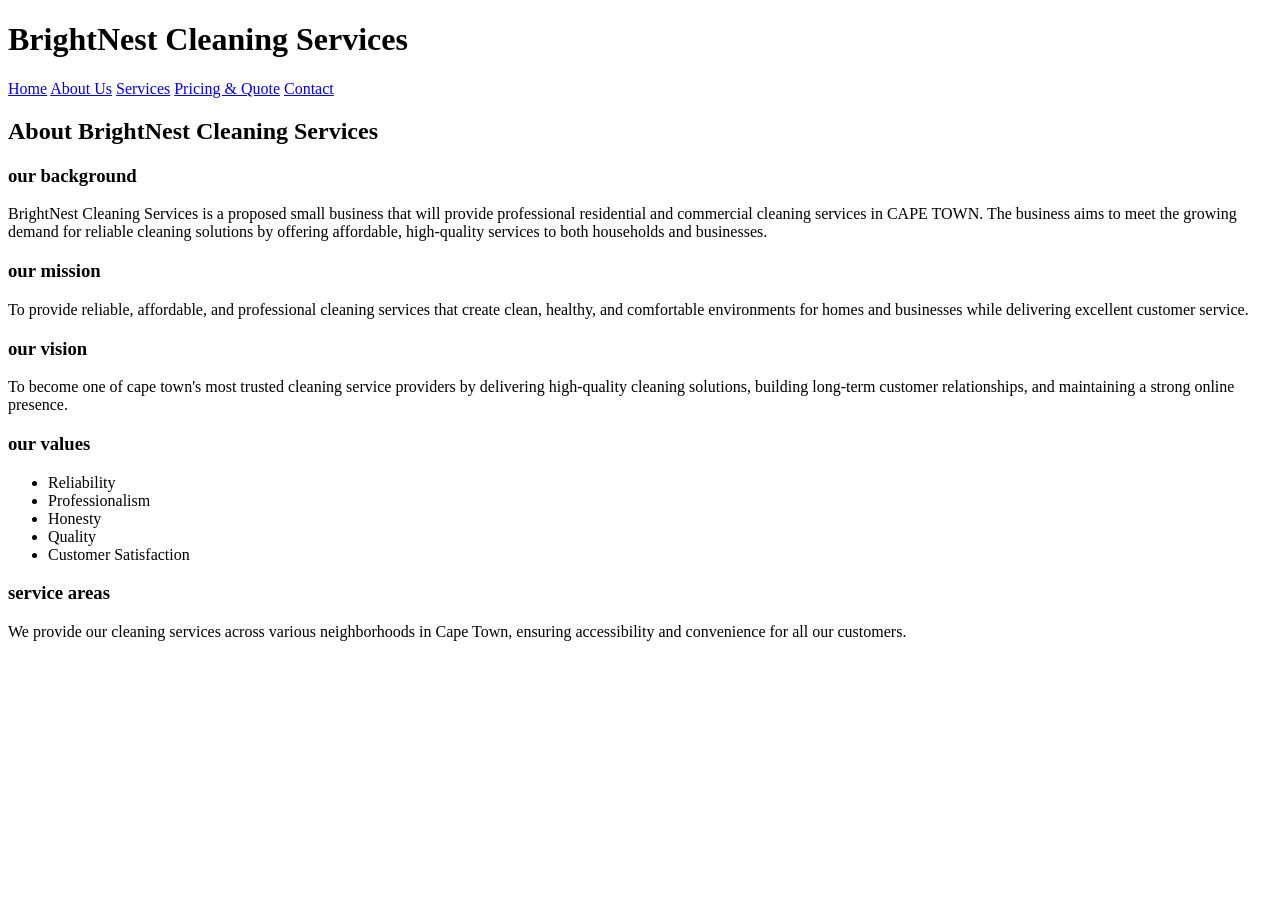
==== pages/about.html @ 54e5f953 "Create basic HTML website structure" ====
<!DOCTYPE html>
<html lang="en">

<head>
    <meta charset="UTF-8">
    <meta name="viewport" content="width=device-width, initial-scale=1.0">
    <title>About Us - BrightNest Cleaning Services</title>
</head>

<body>

    <header>

        <h1>BrightNest Cleaning Services</h1>
        <nav>
            <a href="../index.html">Home</a>
            <a href="about.html">About Us</a>
            <a href="services.html">Services</a>
            <a href="quote.html">Pricing & Quote</a>
            <a href="contact.html">Contact</a>

        </nav>
    </header>
    <main>
        <h2>About BrightNest Cleaning Services</h2>
        <section>
            <h3>our background</h3>
            <p>
                BrightNest Cleaning Services is a proposed small business that will provide professional residential and commercial cleaning services in CAPE TOWN. The business aims to meet the growing demand for reliable cleaning solutions by offering affordable, high-quality services to both households and businesses.
            </p>
        </section>
        <section>
            <h3>our mission</h3>
            <p>
                To provide reliable, affordable, and professional cleaning services that create clean, healthy, and comfortable environments for homes and businesses while delivering excellent customer service.
                
            </p>
        
        </section>
        <h3>our vision</h3>
        <p>
            To become one of cape town's most trusted cleaning service providers by delivering high-quality cleaning solutions, building long-term customer relationships, and maintaining a strong online presence.
        </p>
        <section>
            <h3>our values</h3>
            <ul>
          <li>Reliability</li>
                <li>Professionalism</li>
                <li>Honesty</li>
                <li>Quality</li>
                <li>Customer Satisfaction</li>
            </ul>
            <section>
                <h3>service areas</h3>
                <p>
                    We provide our cleaning services across various neighborhoods in Cape Town, ensuring accessibility and convenience for all our customers.
                </p>
            </section>
        </section>
    </main>
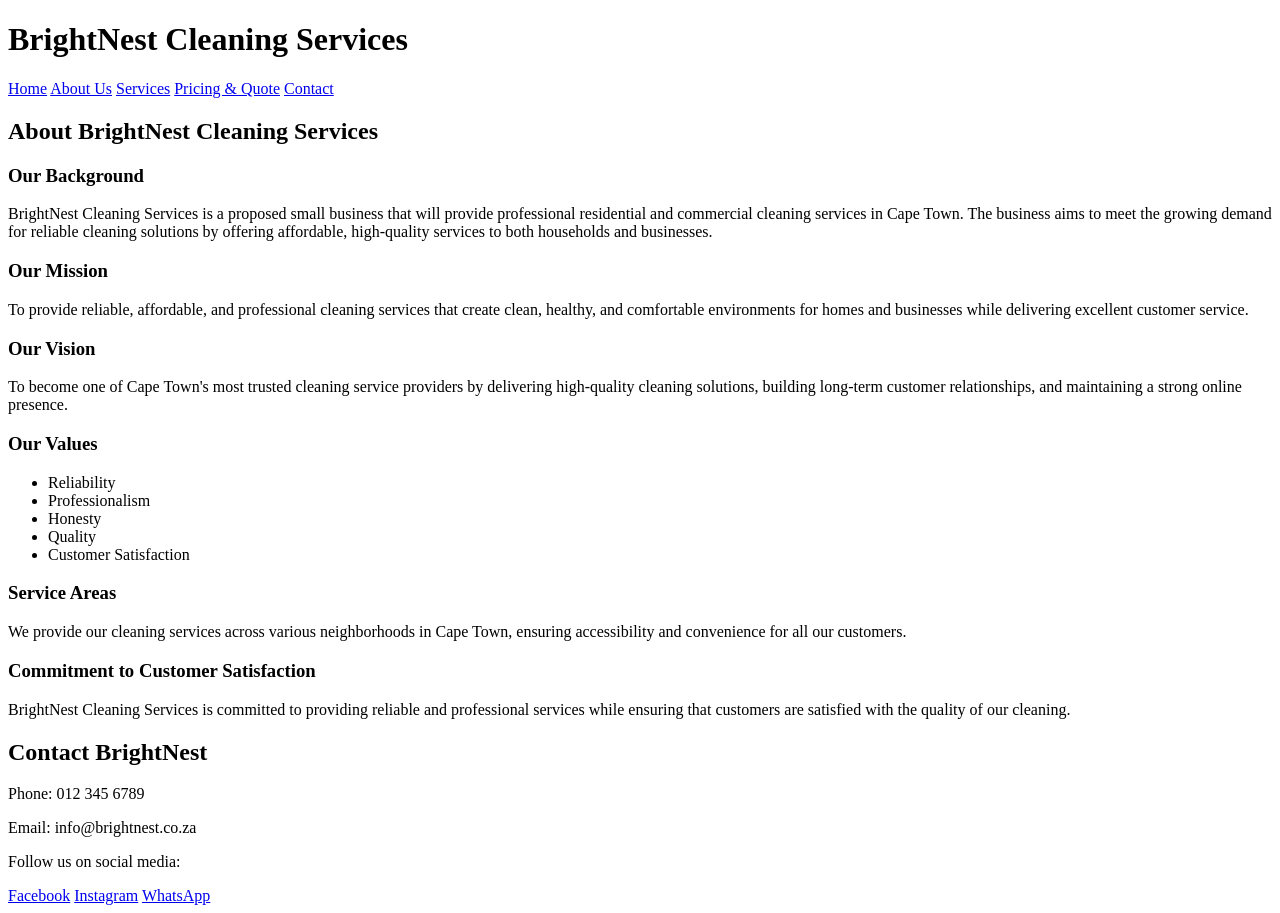
==== commit e171ca46: "Fix HTML structure and update documentation based on lecturer feedback" ====
--- a/pages/about.html
+++ b/pages/about.html
@@ -9,52 +9,124 @@
 
 <body>
 
+    <!-- Header and navigation -->
     <header>
 
         <h1>BrightNest Cleaning Services</h1>
+
         <nav>
             <a href="../index.html">Home</a>
             <a href="about.html">About Us</a>
             <a href="services.html">Services</a>
             <a href="quote.html">Pricing & Quote</a>
             <a href="contact.html">Contact</a>
+        </nav>
 
-        </nav>
     </header>
+
+    <!-- Main content -->
     <main>
+
         <h2>About BrightNest Cleaning Services</h2>
+
+        <!-- Company background -->
         <section>
-            <h3>our background</h3>
+
+            <h3>Our Background</h3>
+
             <p>
-                BrightNest Cleaning Services is a proposed small business that will provide professional residential and commercial cleaning services in CAPE TOWN. The business aims to meet the growing demand for reliable cleaning solutions by offering affordable, high-quality services to both households and businesses.
+                BrightNest Cleaning Services is a proposed small business that will provide professional residential
+                and commercial cleaning services in Cape Town. The business aims to meet the growing demand for
+                reliable cleaning solutions by offering affordable, high-quality services to both households and
+                businesses.
             </p>
+
         </section>
+
+        <!-- Company mission -->
         <section>
-            <h3>our mission</h3>
+
+            <h3>Our Mission</h3>
+
             <p>
-                To provide reliable, affordable, and professional cleaning services that create clean, healthy, and comfortable environments for homes and businesses while delivering excellent customer service.
-                
+                To provide reliable, affordable, and professional cleaning services that create clean, healthy, and
+                comfortable environments for homes and businesses while delivering excellent customer service.
             </p>
-        
+
         </section>
-        <h3>our vision</h3>
-        <p>
-            To become one of cape town's most trusted cleaning service providers by delivering high-quality cleaning solutions, building long-term customer relationships, and maintaining a strong online presence.
-        </p>
+
+        <!-- Company vision -->
         <section>
-            <h3>our values</h3>
+
+            <h3>Our Vision</h3>
+
+            <p>
+                To become one of Cape Town's most trusted cleaning service providers by delivering high-quality
+                cleaning solutions, building long-term customer relationships, and maintaining a strong online
+                presence.
+            </p>
+
+        </section>
+
+        <!-- Company values -->
+        <section>
+
+            <h3>Our Values</h3>
+
             <ul>
-          <li>Reliability</li>
+                <li>Reliability</li>
                 <li>Professionalism</li>
                 <li>Honesty</li>
                 <li>Quality</li>
                 <li>Customer Satisfaction</li>
             </ul>
-            <section>
-                <h3>service areas</h3>
-                <p>
-                    We provide our cleaning services across various neighborhoods in Cape Town, ensuring accessibility and convenience for all our customers.
-                </p>
-            </section>
+
         </section>
-    </main>+
+        <!-- Service areas -->
+        <section>
+
+            <h3>Service Areas</h3>
+
+            <p>
+                We provide our cleaning services across various neighborhoods in Cape Town, ensuring accessibility
+                and convenience for all our customers.
+            </p>
+
+        </section>
+
+        <!-- Customer satisfaction -->
+        <section>
+
+            <h3>Commitment to Customer Satisfaction</h3>
+
+            <p>
+                BrightNest Cleaning Services is committed to providing reliable and professional services while
+                ensuring that customers are satisfied with the quality of our cleaning.
+            </p>
+
+        </section>
+
+    </main>
+
+    <!-- Footer -->
+    <footer>
+
+        <h2>Contact BrightNest</h2>
+
+        <p>Phone: 012 345 6789</p>
+        <p>Email: info@brightnest.co.za</p>
+
+        <p>
+            Follow us on social media:
+        </p>
+
+        <a href="#">Facebook</a>
+        <a href="#">Instagram</a>
+        <a href="#">WhatsApp</a>
+
+    </footer>
+
+</body>
+
+</html>
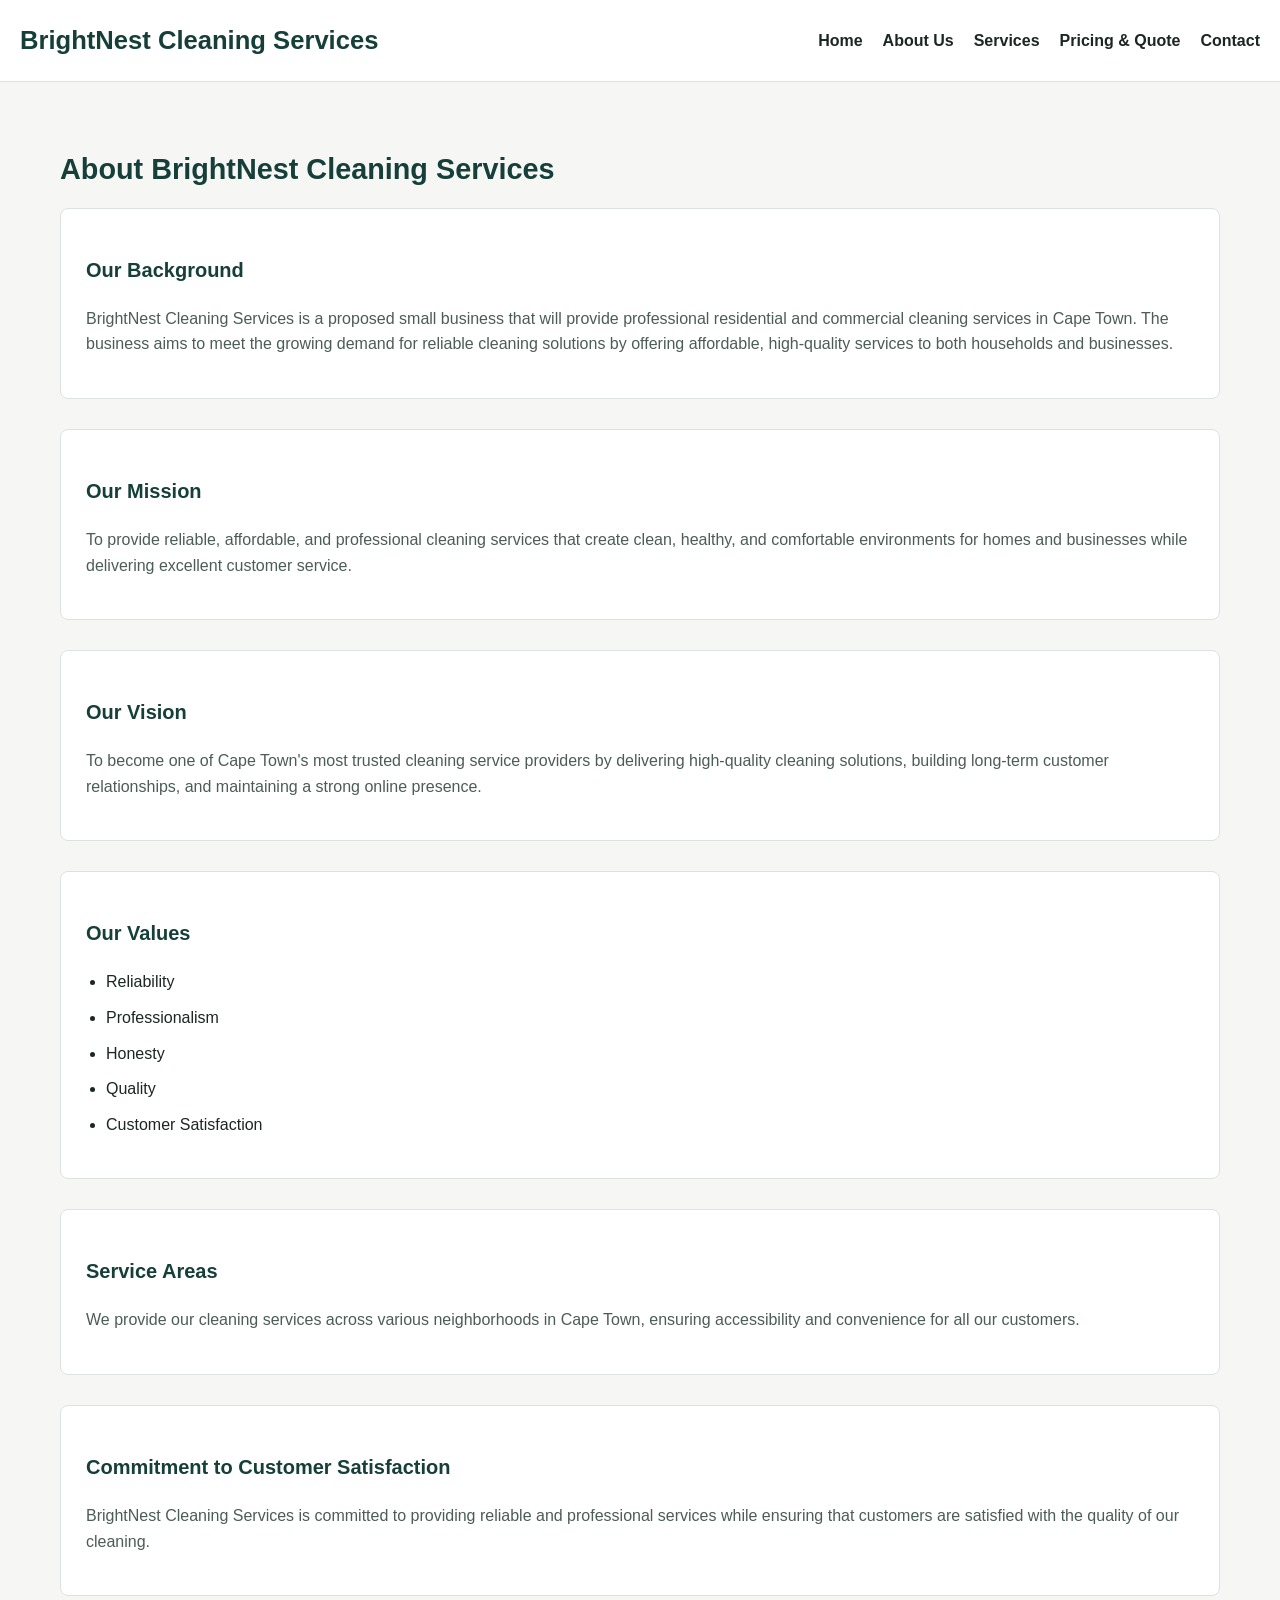
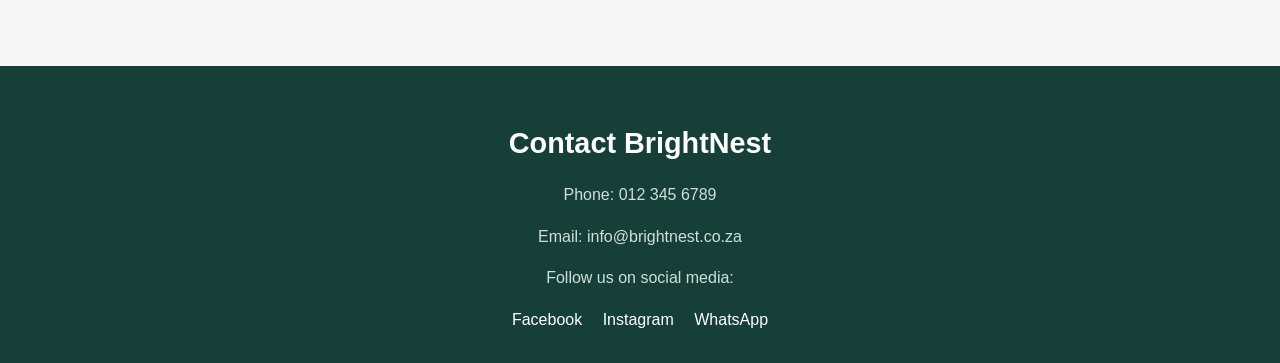
==== commit 0e1c0cd7: "linking stylesheet in each html file and adding more images" ====
--- a/pages/about.html
+++ b/pages/about.html
@@ -5,7 +5,10 @@
     <meta charset="UTF-8">
     <meta name="viewport" content="width=device-width, initial-scale=1.0">
     <title>About Us - BrightNest Cleaning Services</title>
+
+    <link rel="stylesheet" href="../css/style.css">
 </head>
+
 
 <body>
 
--- a/css/style.css
+++ b/css/style.css
@@ -0,0 +1,299 @@
+/* General settings */
+* {
+    box-sizing: border-box;
+}
+
+body {
+    margin: 0;
+    font-family: Arial, sans-serif;
+    line-height: 1.6;
+    color: #1c2622;
+    background-color: #f6f7f5;
+}
+
+/* Images */
+img {
+    max-width: 100%;
+    height: auto;
+}
+
+/* Links */
+a {
+    color: #1f5c54;
+    text-decoration: none;
+}
+
+/* Headings */
+h1,
+h2,
+h3 {
+    color: #163f3a;
+}
+
+h1 {
+    font-size: 1.6rem;
+}
+
+h2 {
+    font-size: 1.8rem;
+    margin-bottom: 1rem;
+}
+
+h3 {
+    font-size: 1.25rem;
+}
+
+p {
+    color: #4c5c57;
+}
+
+
+/* Header */
+header {
+    background-color: #ffffff;
+    padding: 20px;
+    border-bottom: 1px solid #dce3df;
+
+    display: flex;
+    justify-content: space-between;
+    align-items: center;
+    flex-wrap: wrap;
+}
+
+header h1 {
+    margin: 0;
+    color: #163f3a;
+}
+
+
+/* Navigation */
+nav {
+    display: flex;
+    gap: 20px;
+    flex-wrap: wrap;
+}
+
+nav a {
+    color: #1c2622;
+    font-weight: bold;
+    padding: 5px 0;
+}
+
+nav a:hover {
+    color: #1f5c54;
+    border-bottom: 2px solid #d98e3b;
+}
+
+
+/* Main content */
+main {
+    max-width: 1200px;
+    margin: auto;
+    padding: 40px 20px;
+}
+
+main > section {
+    background-color: #ffffff;
+    border: 1px solid #dce3df;
+    border-radius: 8px;
+    padding: 25px;
+    margin-bottom: 30px;
+}
+
+
+/* Hero section */
+.hero {
+    text-align: center;
+    padding: 70px 30px;
+}
+
+.hero h2 {
+    font-size: 2.5rem;
+    color: #163f3a;
+}
+
+.hero p {
+    margin: 20px auto;
+}
+
+
+/* Buttons */
+.btn {
+    display: inline-block;
+    background-color: #d98e3b;
+    color: #ffffff;
+    font-weight: bold;
+    padding: 12px 24px;
+    border-radius: 6px;
+}
+
+.btn:hover {
+    background-color: #b8722a;
+}
+
+
+/* Lists */
+main ul {
+    padding-left: 20px;
+}
+
+main ul li {
+    margin-bottom: 10px;
+}
+
+
+/* Testimonials */
+article {
+    background-color: #f6f7f5;
+    border-left: 3px solid #d98e3b;
+    padding: 15px 20px;
+    margin-bottom: 15px;
+    border-radius: 6px;
+}
+
+
+/* Gallery */
+main img {
+    border-radius: 8px;
+    margin: 10px;
+}
+
+
+/* Service cards */
+.service-grid {
+    display: grid;
+    grid-template-columns: repeat(auto-fit, minmax(250px, 1fr));
+    gap: 25px;
+}
+
+.service-card {
+    background-color: #ffffff;
+    border: 1px solid #dce3df;
+    border-top: 3px solid #1f5c54;
+    border-radius: 8px;
+    padding: 20px;
+}
+
+.service-card img {
+    width: 100%;
+    height: 200px;
+    object-fit: cover;
+    margin: 0 0 15px 0;
+}
+
+.service-card:hover {
+    box-shadow: 0 5px 15px rgba(0, 0, 0, 0.1);
+}
+
+
+/* Forms */
+.site-form {
+    max-width: 600px;
+    background-color: #ffffff;
+    border: 1px solid #dce3df;
+    border-radius: 8px;
+    padding: 25px;
+}
+
+.site-form label {
+    display: block;
+    margin-top: 15px;
+    margin-bottom: 5px;
+    font-weight: bold;
+}
+
+.site-form input,
+.site-form select,
+.site-form textarea {
+    width: 100%;
+    padding: 10px;
+    font-family: Arial, sans-serif;
+    font-size: 1rem;
+    border: 1px solid #dce3df;
+    border-radius: 6px;
+}
+
+.site-form input:focus,
+.site-form select:focus,
+.site-form textarea:focus {
+    outline: 2px solid #1f5c54;
+}
+
+
+/* Footer */
+footer {
+    background-color: #163f3a;
+    color: #ffffff;
+    padding: 30px;
+    text-align: center;
+}
+
+footer h2 {
+    color: #ffffff;
+}
+
+footer p {
+    color: #cfe0da;
+}
+
+footer a {
+    color: #ffffff;
+    margin: 0 8px;
+}
+
+footer a:hover {
+    color: #d98e3b;
+}
+
+
+/* Tablet */
+@media (max-width: 900px) {
+
+    header {
+        padding: 15px;
+    }
+
+    main {
+        padding: 30px 15px;
+    }
+
+    .hero h2 {
+        font-size: 2rem;
+    }
+}
+
+
+/* Mobile */
+@media (max-width: 600px) {
+ 
+    header {
+        flex-direction: column;
+        align-items: flex-start;
+    }
+ 
+    nav {
+        flex-direction: column;
+        gap: 0.625rem;
+        margin-top: 0.9375rem;
+    }
+ 
+    main {
+        padding: 1.25rem 0.625rem;
+    }
+ 
+    main > section {
+        padding: 1.25rem;
+    }
+ 
+    .hero {
+        padding: 2.5rem 1.25rem;
+    }
+ 
+    .hero h2 {
+        font-size: 1.7rem;
+    }
+ 
+    .service-grid {
+        grid-template-columns: 1fr;
+    }
+}
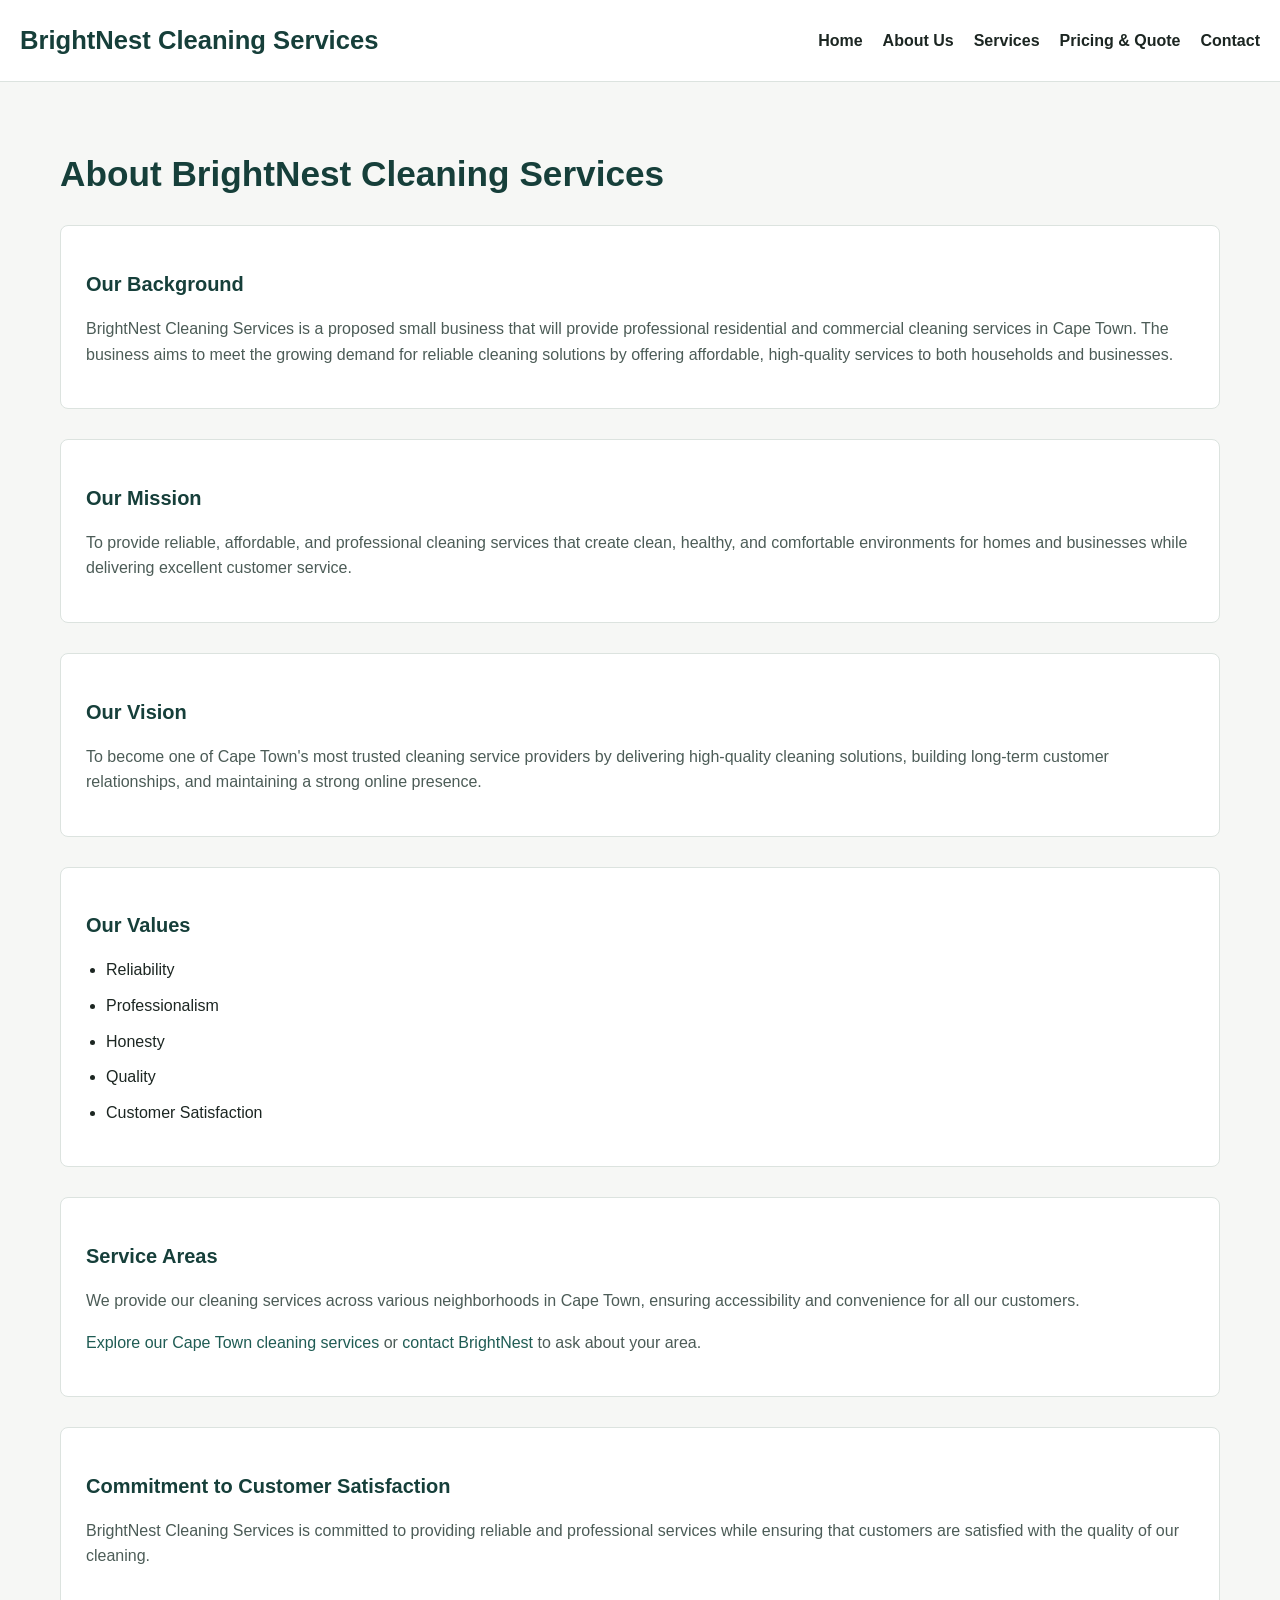
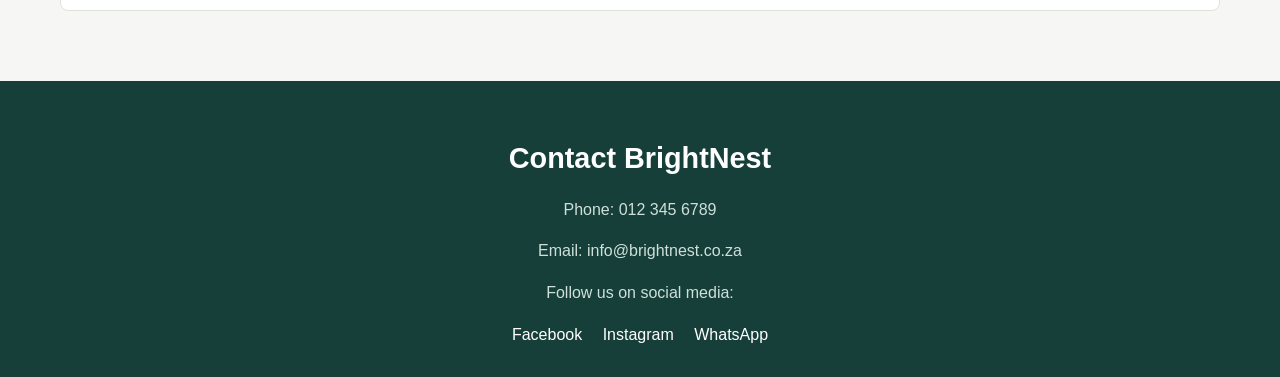
==== commit a90c0dee: "Improve service discovery and on-page SEO Add searchable and sortable service cards, refresh gallery" ====
--- a/pages/about.html
+++ b/pages/about.html
@@ -4,9 +4,12 @@
 <head>
     <meta charset="UTF-8">
     <meta name="viewport" content="width=device-width, initial-scale=1.0">
-    <title>About Us - BrightNest Cleaning Services</title>
+    <title>About BrightNest | Cape Town Cleaning Services</title>
+    <meta name="description"
+          content="Learn about BrightNest, a proposed Cape Town cleaning business offering residential and commercial cleaning with a focus on reliable, professional service.">
 
     <link rel="stylesheet" href="../css/style.css">
+    <script src="../js/script.js" defer></script>
 </head>
 
 
@@ -15,7 +18,7 @@
     <!-- Header and navigation -->
     <header>
 
-        <h1>BrightNest Cleaning Services</h1>
+        <a class="site-name" href="../index.html">BrightNest Cleaning Services</a>
 
         <nav>
             <a href="../index.html">Home</a>
@@ -30,12 +33,12 @@
     <!-- Main content -->
     <main>
 
-        <h2>About BrightNest Cleaning Services</h2>
+        <h1>About BrightNest Cleaning Services</h1>
 
         <!-- Company background -->
         <section>
 
-            <h3>Our Background</h3>
+            <h2>Our Background</h2>
 
             <p>
                 BrightNest Cleaning Services is a proposed small business that will provide professional residential
@@ -49,7 +52,7 @@
         <!-- Company mission -->
         <section>
 
-            <h3>Our Mission</h3>
+            <h2>Our Mission</h2>
 
             <p>
                 To provide reliable, affordable, and professional cleaning services that create clean, healthy, and
@@ -61,7 +64,7 @@
         <!-- Company vision -->
         <section>
 
-            <h3>Our Vision</h3>
+            <h2>Our Vision</h2>
 
             <p>
                 To become one of Cape Town's most trusted cleaning service providers by delivering high-quality
@@ -74,7 +77,7 @@
         <!-- Company values -->
         <section>
 
-            <h3>Our Values</h3>
+            <h2>Our Values</h2>
 
             <ul>
                 <li>Reliability</li>
@@ -89,19 +92,20 @@
         <!-- Service areas -->
         <section>
 
-            <h3>Service Areas</h3>
+            <h2>Service Areas</h2>
 
             <p>
                 We provide our cleaning services across various neighborhoods in Cape Town, ensuring accessibility
                 and convenience for all our customers.
             </p>
+            <p><a href="services.html">Explore our Cape Town cleaning services</a> or <a href="contact.html">contact BrightNest</a> to ask about your area.</p>
 
         </section>
 
         <!-- Customer satisfaction -->
         <section>
 
-            <h3>Commitment to Customer Satisfaction</h3>
+            <h2>Commitment to Customer Satisfaction</h2>
 
             <p>
                 BrightNest Cleaning Services is committed to providing reliable and professional services while
--- a/css/style.css
+++ b/css/style.css
@@ -31,7 +31,7 @@
 }
 
 h1 {
-    font-size: 1.6rem;
+    font-size: 2.2rem;
 }
 
 h2 {
@@ -60,7 +60,11 @@
     flex-wrap: wrap;
 }
 
-header h1 {
+.site-name {
+    display: inline-block;
+    font-size: 1.6rem;
+    font-weight: bold;
+    line-height: 1.6;
     margin: 0;
     color: #163f3a;
 }
@@ -107,7 +111,7 @@
     padding: 70px 30px;
 }
 
-.hero h2 {
+.hero h1 {
     font-size: 2.5rem;
     color: #163f3a;
 }
@@ -140,18 +144,31 @@
 main ul li {
     margin-bottom: 10px;
 }
-
-
 /* Testimonials */
 article {
     background-color: #f6f7f5;
     border-left: 3px solid #d98e3b;
-    padding: 15px 20px;
-    margin-bottom: 15px;
+    padding: 0.9375rem 1.25rem;
+    margin-bottom: 0.9375rem;
     border-radius: 6px;
-}
-
-
+ 
+    display: flex;
+    align-items: center;
+    gap: 1rem;
+}
+ 
+.testimonial-avatar {
+    width: 3.5rem;
+    height: 3.5rem;
+    border-radius: 50%;
+    object-fit: cover;
+    flex-shrink: 0;
+    border: 2px solid #d98e3b;
+}
+ 
+.testimonial-text {
+    flex: 1;
+}
 /* Gallery */
 main img {
     border-radius: 8px;
@@ -253,11 +270,15 @@
         padding: 15px;
     }
 
+    h1 {
+        font-size: 2rem;
+    }
+
     main {
         padding: 30px 15px;
     }
 
-    .hero h2 {
+    .hero h1 {
         font-size: 2rem;
     }
 }
@@ -289,11 +310,359 @@
         padding: 2.5rem 1.25rem;
     }
  
-    .hero h2 {
+    .hero h1 {
+        font-size: 1.7rem;
+    }
+
+    h1 {
         font-size: 1.7rem;
     }
  
     .service-grid {
         grid-template-columns: 1fr;
     }
+}
+
+/* Small mobile screens */
+@media (max-width: 480px) {
+
+    .site-name {
+        font-size: 1.5rem;
+    }
+
+    nav {
+        gap: 8px;
+    }
+
+    nav a {
+        font-size: 0.9rem;
+    }
+
+    main {
+        padding: 15px 10px;
+    }
+
+    main > section {
+        padding: 15px;
+    }
+
+    .hero {
+        padding: 30px 15px;
+    }
+
+    .hero h1 {
+        font-size: 1.5rem;
+    }
+
+    h2 {
+        font-size: 1.3rem;
+    }
+
+    h3 {
+        font-size: 1.1rem;
+    }
+
+    p {
+        font-size: 0.95rem;
+    }
+
+    .btn {
+        padding: 10px 16px;
+        font-size: 0.9rem;
+    }
+
+    .site-form {
+        padding: 15px;
+    }
+
+    article {
+        gap: 10px;
+        padding: 12px;
+    }
+
+    .testimonial-avatar {
+        width: 2.75rem;
+        height: 2.75rem;
+    }
+}
+
+/* Interactive elements */
+a,
+button,
+.service-card,
+.gallery-item {
+    transition: color 180ms ease, background-color 180ms ease, border-color 180ms ease,
+        box-shadow 180ms ease, transform 180ms ease, opacity 180ms ease;
+}
+
+a:focus-visible,
+button:focus-visible {
+    outline: 3px solid #d98e3b;
+    outline-offset: 3px;
+}
+
+.faq-list {
+    display: grid;
+    gap: 12px;
+}
+
+.faq-item {
+    margin: 0;
+    padding: 0;
+    overflow: hidden;
+    border: 1px solid #dce3df;
+    border-radius: 8px;
+    background: #ffffff;
+}
+
+.faq-item h3 {
+    margin: 0;
+}
+
+.faq-question {
+    display: flex;
+    width: 100%;
+    align-items: center;
+    justify-content: space-between;
+    gap: 16px;
+    padding: 16px 18px;
+    border: 0;
+    background: #ffffff;
+    color: #163f3a;
+    cursor: pointer;
+    font: inherit;
+    font-weight: bold;
+    text-align: left;
+}
+
+.faq-question:hover,
+.faq-question[aria-expanded="true"] {
+    background: #f6f7f5;
+}
+
+.faq-icon {
+    color: #b8722a;
+    font-size: 1.5rem;
+    line-height: 1;
+}
+
+.faq-answer {
+    padding: 0 18px 16px;
+    animation: answer-reveal 220ms ease both;
+}
+
+.faq-answer p {
+    margin: 0;
+}
+
+main section section > h2,
+.service-card > h2 {
+    font-size: 1.25rem;
+}
+
+main > h1 ~ section > h2 {
+    font-size: 1.25rem;
+}
+
+.service-controls {
+    display: grid;
+    grid-template-columns: repeat(auto-fit, minmax(min(100%, 240px), 1fr));
+    gap: 16px;
+    margin: 24px 0 8px;
+}
+
+.service-controls label {
+    display: block;
+    margin-bottom: 6px;
+    color: #163f3a;
+    font-weight: bold;
+}
+
+.service-controls input,
+.service-controls select {
+    width: 100%;
+    min-height: 44px;
+    padding: 10px;
+    border: 1px solid #dce3df;
+    border-radius: 6px;
+    background: #ffffff;
+    color: #1c2622;
+    font: inherit;
+}
+
+.service-controls input:focus-visible,
+.service-controls select:focus-visible {
+    outline: 2px solid #1f5c54;
+    outline-offset: 2px;
+}
+
+.service-results {
+    min-height: 1.6em;
+}
+
+.gallery-grid {
+    display: grid;
+    grid-template-columns: repeat(auto-fit, minmax(min(100%, 260px), 1fr));
+    gap: 18px;
+}
+
+.gallery-item {
+    position: relative;
+    overflow: hidden;
+    padding: 0;
+    border: 0;
+    border-radius: 8px;
+    background: #163f3a;
+    cursor: zoom-in;
+}
+
+.gallery-item img {
+    display: block;
+    width: 100%;
+    height: 260px;
+    margin: 0;
+    object-fit: cover;
+}
+
+.gallery-item span {
+    position: absolute;
+    right: 12px;
+    bottom: 12px;
+    padding: 6px 10px;
+    border-radius: 5px;
+    background: rgba(22, 63, 58, 0.9);
+    color: #ffffff;
+    font-weight: bold;
+}
+
+.gallery-item:hover {
+    box-shadow: 0 8px 20px rgba(22, 63, 58, 0.2);
+    transform: translateY(-3px);
+}
+
+.gallery-item img {
+    transition: transform 220ms ease;
+}
+
+.gallery-item:hover img {
+    transform: scale(1.04);
+}
+
+.lightbox {
+    width: min(92vw, 1000px);
+    max-width: none;
+    max-height: 92vh;
+    padding: 18px;
+    border: 0;
+    border-radius: 10px;
+    background: #ffffff;
+    color: #1c2622;
+    box-shadow: 0 18px 60px rgba(0, 0, 0, 0.35);
+}
+
+.lightbox::backdrop {
+    background: rgba(14, 35, 32, 0.82);
+}
+
+.lightbox-image {
+    display: block;
+    max-width: 100%;
+    max-height: 72vh;
+    margin: 0 auto;
+    object-fit: contain;
+}
+
+.lightbox-caption {
+    margin: 12px 0;
+    text-align: center;
+}
+
+.lightbox-controls {
+    display: flex;
+    justify-content: center;
+    flex-wrap: wrap;
+    gap: 10px;
+}
+
+.lightbox-controls button {
+    padding: 9px 14px;
+    border: 0;
+    border-radius: 6px;
+    background: #1f5c54;
+    color: #ffffff;
+    cursor: pointer;
+    font: inherit;
+    font-weight: bold;
+}
+
+.lightbox-controls button:hover {
+    background: #163f3a;
+}
+
+.lightbox-close {
+    background: #d98e3b !important;
+}
+
+.business-map {
+    min-height: 340px;
+    border: 1px solid #dce3df;
+    border-radius: 8px;
+    background: #e8efeb;
+    z-index: 0;
+}
+
+.map-status {
+    margin-bottom: 4px;
+}
+
+.map-link {
+    font-weight: bold;
+}
+
+.reveal-ready .reveal {
+    opacity: 0;
+    transform: translateY(16px);
+    transition: opacity 450ms ease, transform 450ms ease;
+}
+
+.reveal-ready .reveal.is-visible {
+    opacity: 1;
+    transform: translateY(0);
+}
+
+@keyframes answer-reveal {
+    from {
+        opacity: 0;
+        transform: translateY(-5px);
+    }
+
+    to {
+        opacity: 1;
+        transform: translateY(0);
+    }
+}
+
+@media (max-width: 600px) {
+    .business-map {
+        min-height: 280px;
+    }
+
+    .gallery-item img {
+        height: 220px;
+    }
+
+    .lightbox {
+        padding: 12px;
+    }
+}
+
+@media (prefers-reduced-motion: reduce) {
+    *,
+    *::before,
+    *::after {
+        scroll-behavior: auto !important;
+        animation-duration: 0.01ms !important;
+        animation-iteration-count: 1 !important;
+        transition-duration: 0.01ms !important;
+    }
 }
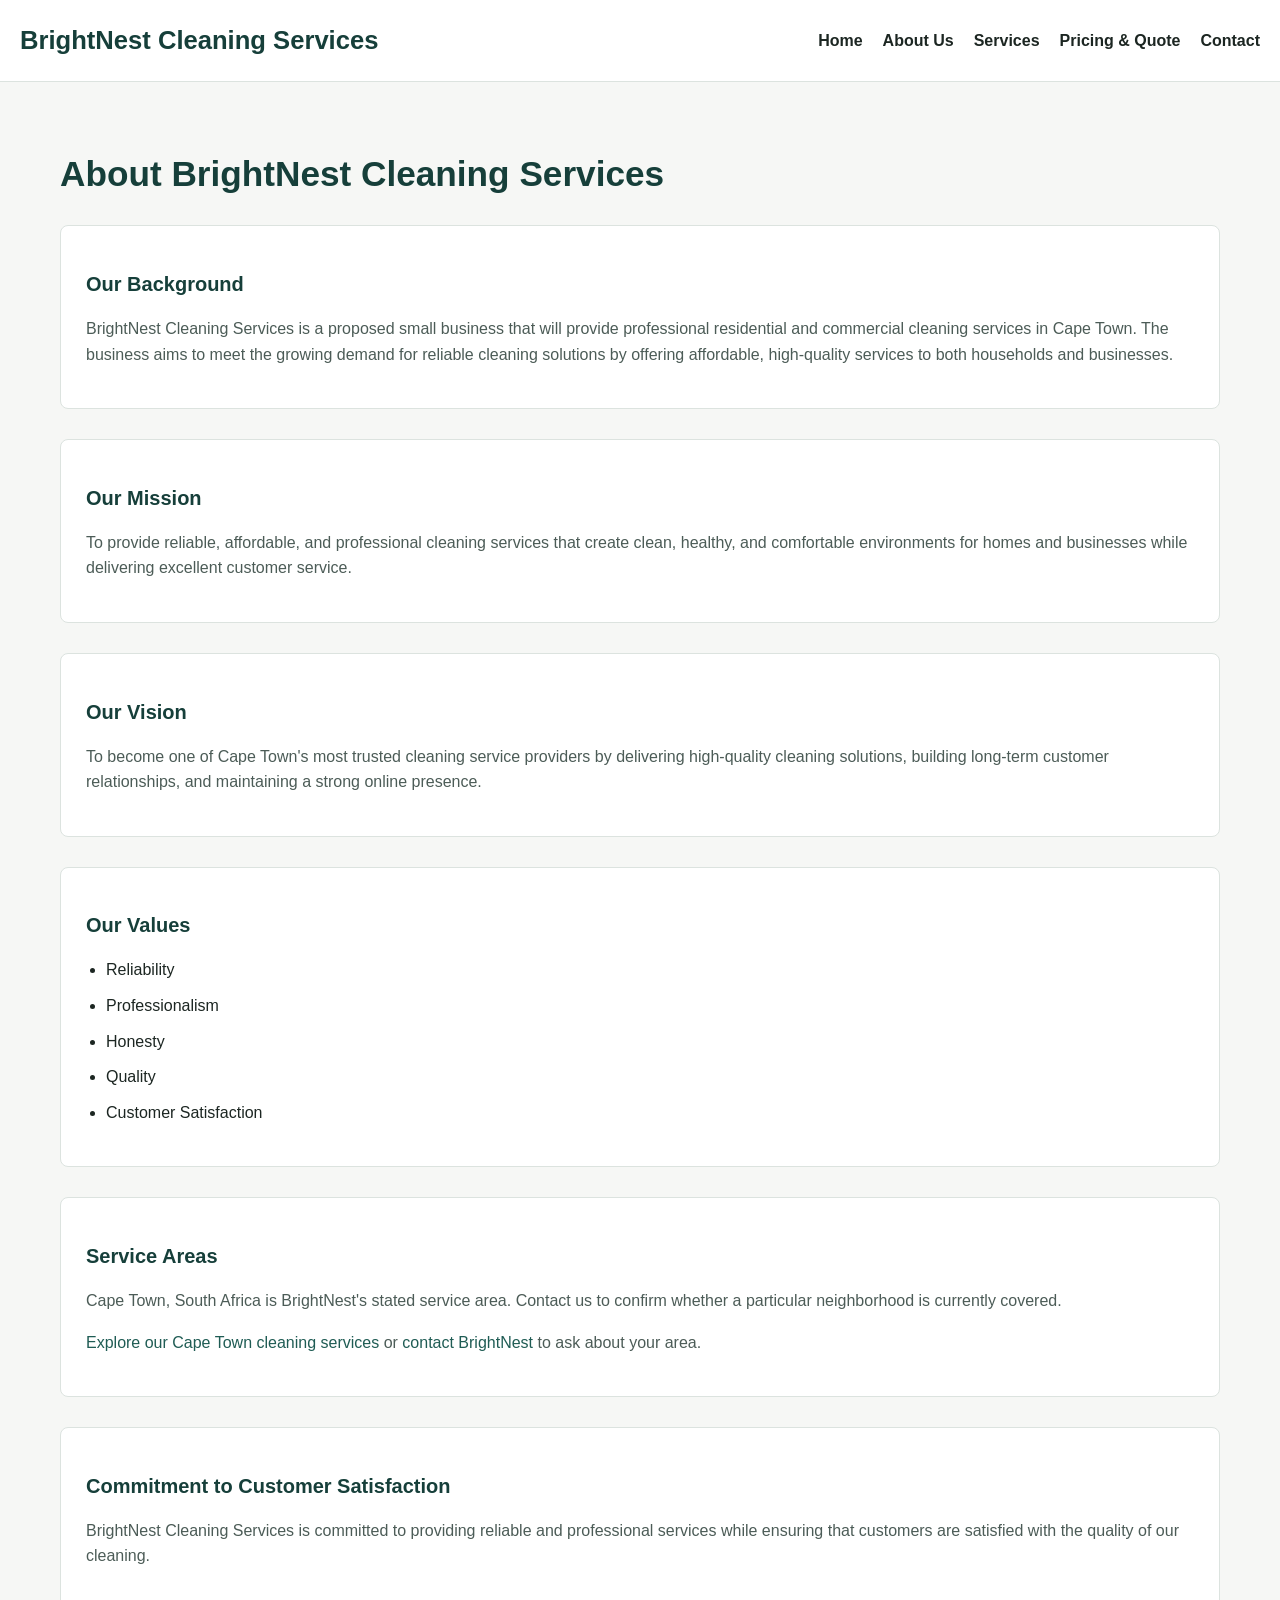
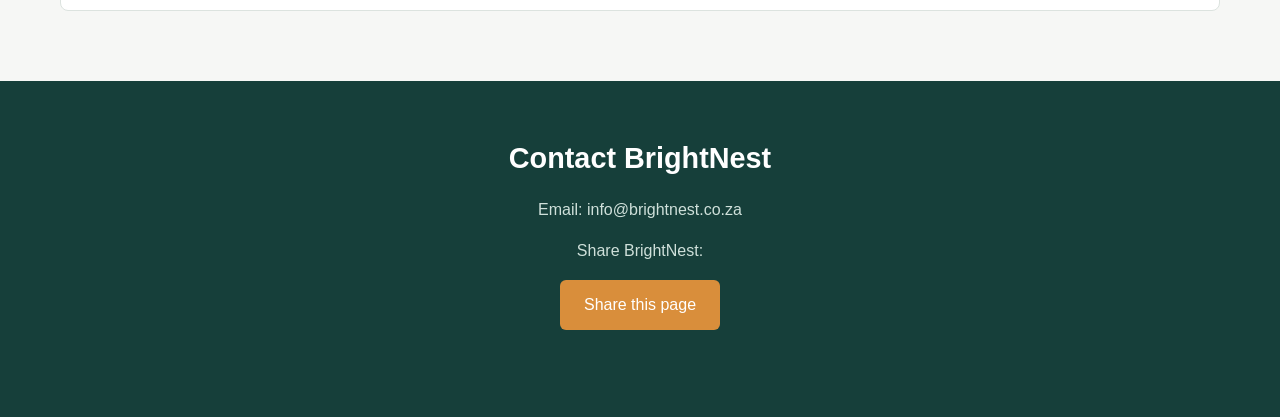
==== commit 8c8f2334: "Add validated forms and page sharing Add client-side validation and prefilled email drafts for quote" ====
--- a/pages/about.html
+++ b/pages/about.html
@@ -95,8 +95,8 @@
             <h2>Service Areas</h2>
 
             <p>
-                We provide our cleaning services across various neighborhoods in Cape Town, ensuring accessibility
-                and convenience for all our customers.
+                Cape Town, South Africa is BrightNest's stated service area. Contact us to confirm whether a
+                particular neighborhood is currently covered.
             </p>
             <p><a href="services.html">Explore our Cape Town cleaning services</a> or <a href="contact.html">contact BrightNest</a> to ask about your area.</p>
 
@@ -121,16 +121,11 @@
 
         <h2>Contact BrightNest</h2>
 
-        <p>Phone: 012 345 6789</p>
         <p>Email: info@brightnest.co.za</p>
 
-        <p>
-            Follow us on social media:
-        </p>
-
-        <a href="#">Facebook</a>
-        <a href="#">Instagram</a>
-        <a href="#">WhatsApp</a>
+        <p>Share BrightNest:</p>
+        <button id="share-page" class="btn share-button" type="button">Share this page</button>
+        <p id="share-status" class="share-status" role="status" aria-live="polite"></p>
 
     </footer>
 
--- a/css/style.css
+++ b/css/style.css
@@ -133,6 +133,16 @@
 
 .btn:hover {
     background-color: #b8722a;
+}
+
+.share-button {
+    border: 0;
+    cursor: pointer;
+    font: inherit;
+}
+
+.share-status {
+    min-height: 1.6em;
 }
 
 
@@ -214,9 +224,12 @@
 
 .site-form label {
     display: block;
-    margin-top: 15px;
     margin-bottom: 5px;
     font-weight: bold;
+}
+
+.site-form .form-field + .form-field {
+    margin-top: 14px;
 }
 
 .site-form input,
@@ -228,6 +241,33 @@
     font-size: 1rem;
     border: 1px solid #dce3df;
     border-radius: 6px;
+}
+
+.site-form input,
+.site-form select {
+    min-height: 44px;
+}
+
+.site-form textarea {
+    resize: vertical;
+}
+
+.site-form .field-error {
+    display: block;
+    color: #a4262c;
+}
+
+.site-form [aria-invalid="true"] {
+    border-color: #a4262c;
+}
+
+.form-status {
+    margin-bottom: 0;
+}
+
+.form-status a {
+    font-weight: bold;
+    text-decoration: underline;
 }
 
 .site-form input:focus,
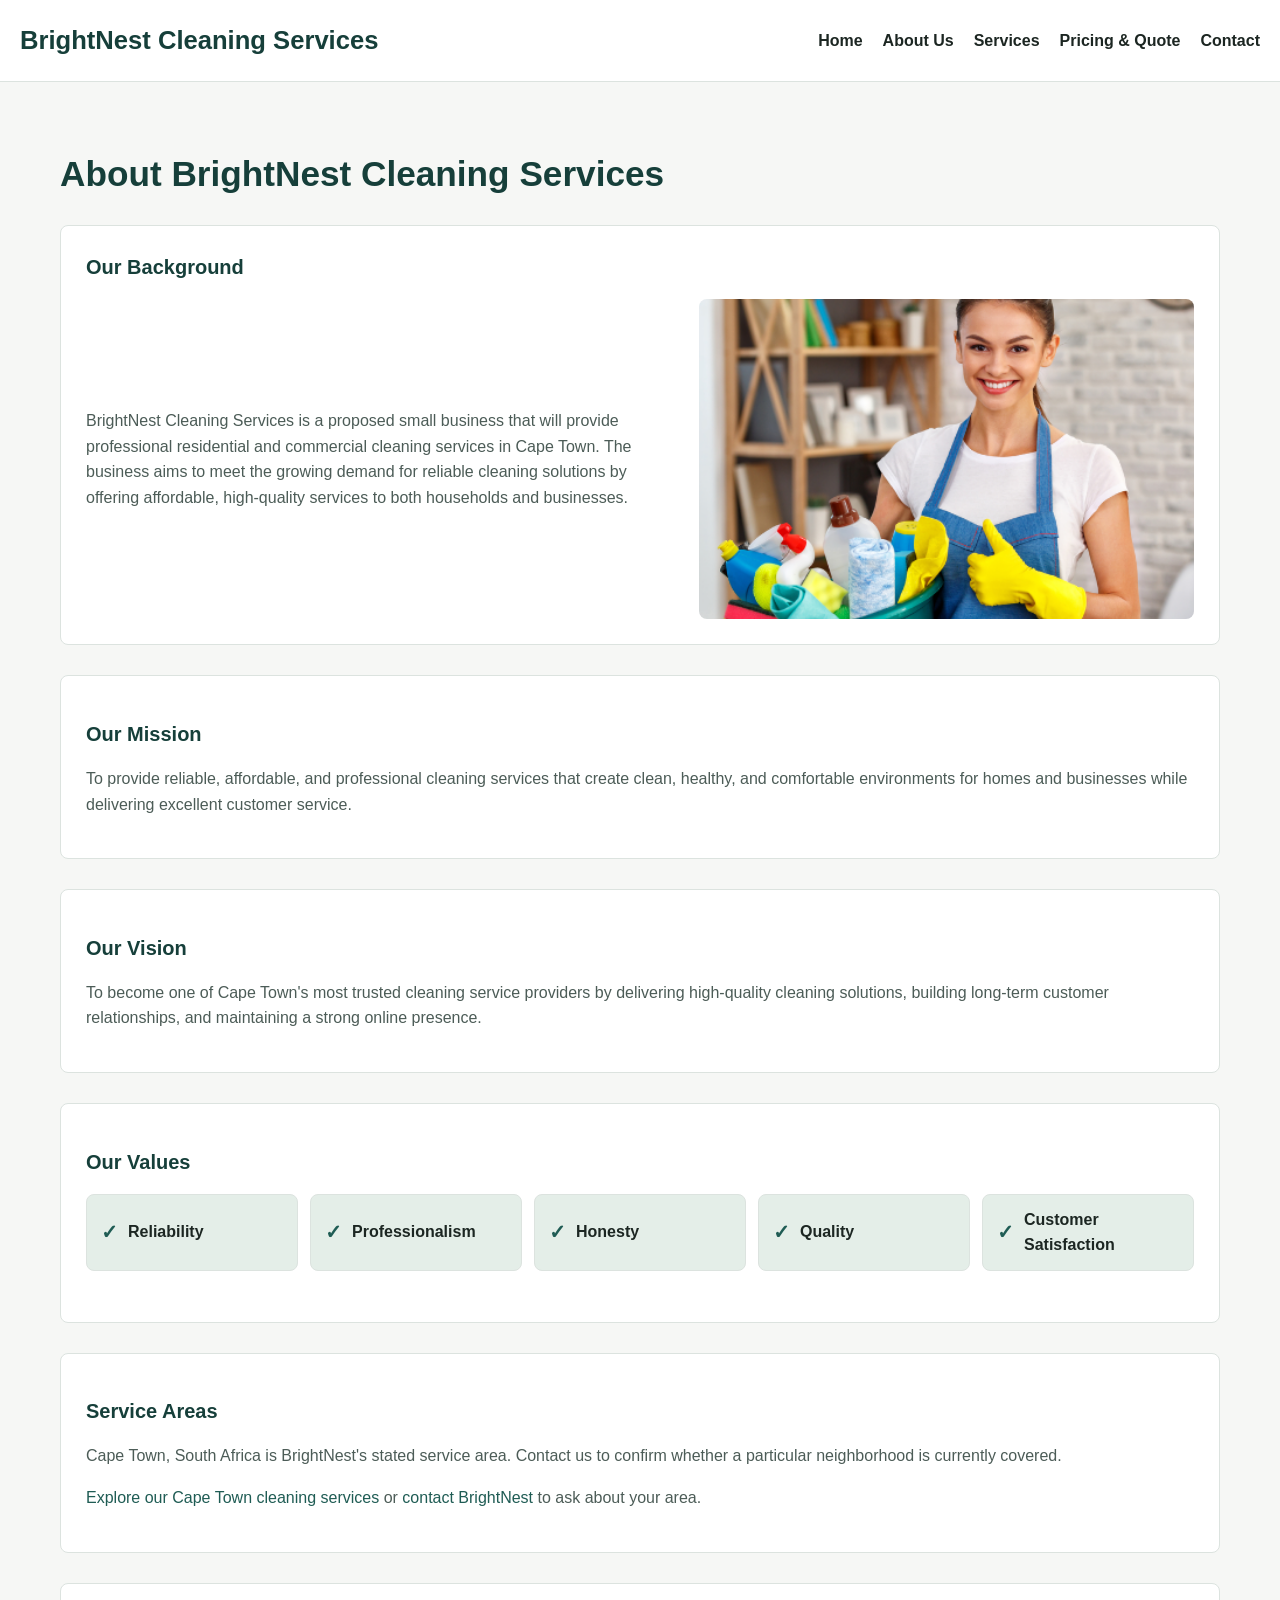
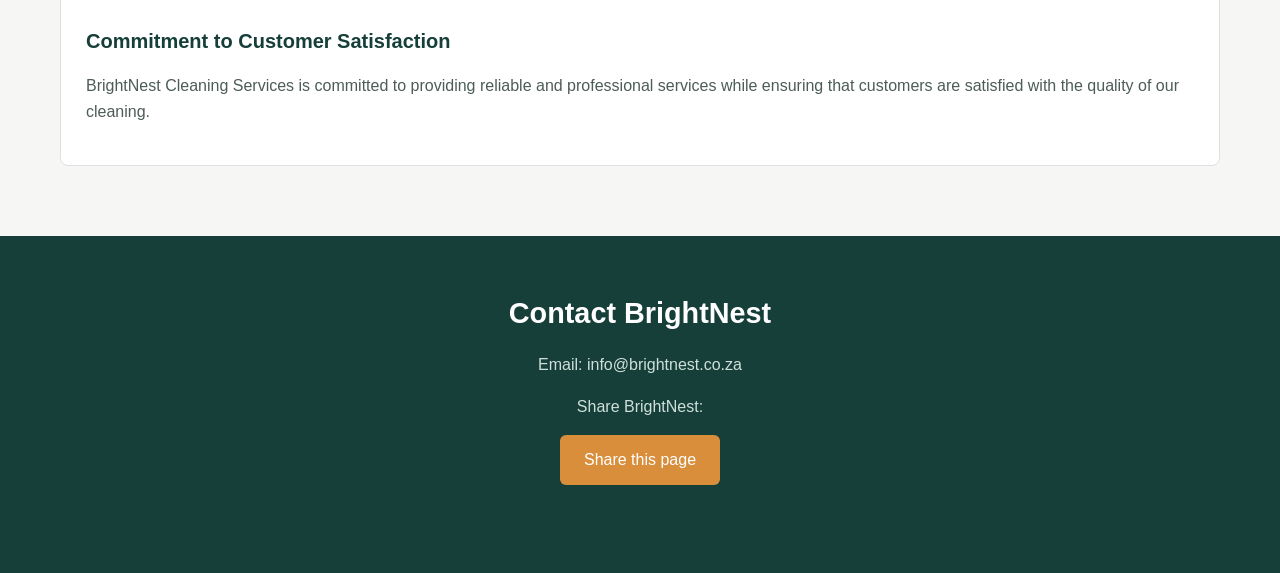
==== commit f402bf75: "Refresh homepage and about page visuals Add a responsive image-led hero to the homepage and a visual" ====
--- a/pages/about.html
+++ b/pages/about.html
@@ -36,16 +36,23 @@
         <h1>About BrightNest Cleaning Services</h1>
 
         <!-- Company background -->
-        <section>
+        <section class="about-intro">
 
             <h2>Our Background</h2>
 
-            <p>
-                BrightNest Cleaning Services is a proposed small business that will provide professional residential
-                and commercial cleaning services in Cape Town. The business aims to meet the growing demand for
-                reliable cleaning solutions by offering affordable, high-quality services to both households and
-                businesses.
-            </p>
+            <div class="about-intro-content">
+                <p>
+                    BrightNest Cleaning Services is a proposed small business that will provide professional residential
+                    and commercial cleaning services in Cape Town. The business aims to meet the growing demand for
+                    reliable cleaning solutions by offering affordable, high-quality services to both households and
+                    businesses.
+                </p>
+                <figure class="about-image">
+                    <img src="../images/services/cape-town-cleaning-professional.png"
+                         alt="Illustrative image of a cleaning professional holding cleaning supplies"
+                         width="424" height="336" loading="lazy" decoding="async">
+                </figure>
+            </div>
 
         </section>
 
@@ -79,12 +86,12 @@
 
             <h2>Our Values</h2>
 
-            <ul>
-                <li>Reliability</li>
-                <li>Professionalism</li>
-                <li>Honesty</li>
-                <li>Quality</li>
-                <li>Customer Satisfaction</li>
+            <ul class="about-values">
+                <li><span aria-hidden="true">✓</span>Reliability</li>
+                <li><span aria-hidden="true">✓</span>Professionalism</li>
+                <li><span aria-hidden="true">✓</span>Honesty</li>
+                <li><span aria-hidden="true">✓</span>Quality</li>
+                <li><span aria-hidden="true">✓</span>Customer Satisfaction</li>
             </ul>
 
         </section>
--- a/css/style.css
+++ b/css/style.css
@@ -104,20 +104,119 @@
     margin-bottom: 30px;
 }
 
+.about-intro h2 {
+    margin-top: 0;
+}
+
+.about-intro-content {
+    display: grid;
+    grid-template-columns: minmax(0, 1fr) minmax(260px, 0.85fr);
+    align-items: center;
+    gap: 30px;
+}
+
+.about-intro-content > p {
+    margin: 0;
+}
+
+.about-image {
+    margin: 0;
+}
+
+.about-image img {
+    display: block;
+    width: 100%;
+    max-height: 320px;
+    object-fit: cover;
+    margin: 0;
+    border-radius: 8px;
+}
+
+.about-image figcaption {
+    margin-top: 8px;
+    color: #4c5c57;
+    font-size: 0.875rem;
+}
+
+.about-values {
+    display: grid;
+    grid-template-columns: repeat(auto-fit, minmax(170px, 1fr));
+    gap: 12px;
+    padding: 0;
+    list-style: none;
+}
+
+.about-values li {
+    display: flex;
+    align-items: center;
+    gap: 10px;
+    min-height: 60px;
+    padding: 12px 14px;
+    border: 1px solid #dce3df;
+    border-radius: 8px;
+    background-color: #e4eee8;
+    font-weight: bold;
+}
+
+.about-values li span {
+    color: #1f5c54;
+    font-size: 1.25rem;
+    line-height: 1;
+}
+
 
 /* Hero section */
 .hero {
-    text-align: center;
-    padding: 70px 30px;
+    display: grid;
+    grid-template-columns: minmax(0, 1fr) minmax(280px, 0.9fr);
+    align-items: center;
+    gap: 35px;
+    padding: 45px;
+    color: #ffffff;
+    background-color: #163f3a;
+}
+
+.hero-copy {
+    text-align: left;
 }
 
 .hero h1 {
-    font-size: 2.5rem;
+    margin-top: 0;
+    font-size: clamp(2.2rem, 4vw, 3.25rem);
+    color: #ffffff;
+}
+
+.hero p {
+    margin: 20px 0 28px;
+    color: #e4eee8;
+}
+
+.hero .btn {
     color: #163f3a;
-}
-
-.hero p {
-    margin: 20px auto;
+    background-color: #f5c979;
+}
+
+.hero .btn:hover {
+    background-color: #edb95f;
+}
+
+.hero-image {
+    margin: 0;
+}
+
+.hero-image img {
+    display: block;
+    width: 100%;
+    max-height: 360px;
+    object-fit: cover;
+    margin: 0;
+    border-radius: 8px;
+}
+
+.hero-image figcaption {
+    margin-top: 8px;
+    color: #e4eee8;
+    font-size: 0.875rem;
 }
 
 
@@ -156,7 +255,7 @@
 }
 /* Testimonials */
 article {
-    background-color: #f6f7f5;
+    background-color: #e4eee8;
     border-left: 3px solid #d98e3b;
     padding: 0.9375rem 1.25rem;
     margin-bottom: 0.9375rem;
@@ -216,7 +315,8 @@
 /* Forms */
 .site-form {
     max-width: 600px;
-    background-color: #ffffff;
+    margin: 1.5rem auto 0;
+    background-color: #e4eee8;
     border: 1px solid #dce3df;
     border-radius: 8px;
     padding: 25px;
@@ -347,11 +447,14 @@
     }
  
     .hero {
+        grid-template-columns: 1fr;
+        gap: 24px;
         padding: 2.5rem 1.25rem;
     }
- 
-    .hero h1 {
-        font-size: 1.7rem;
+
+    .about-intro-content {
+        grid-template-columns: 1fr;
+        gap: 20px;
     }
 
     h1 {
@@ -388,10 +491,6 @@
 
     .hero {
         padding: 30px 15px;
-    }
-
-    .hero h1 {
-        font-size: 1.5rem;
     }
 
     h2 {
